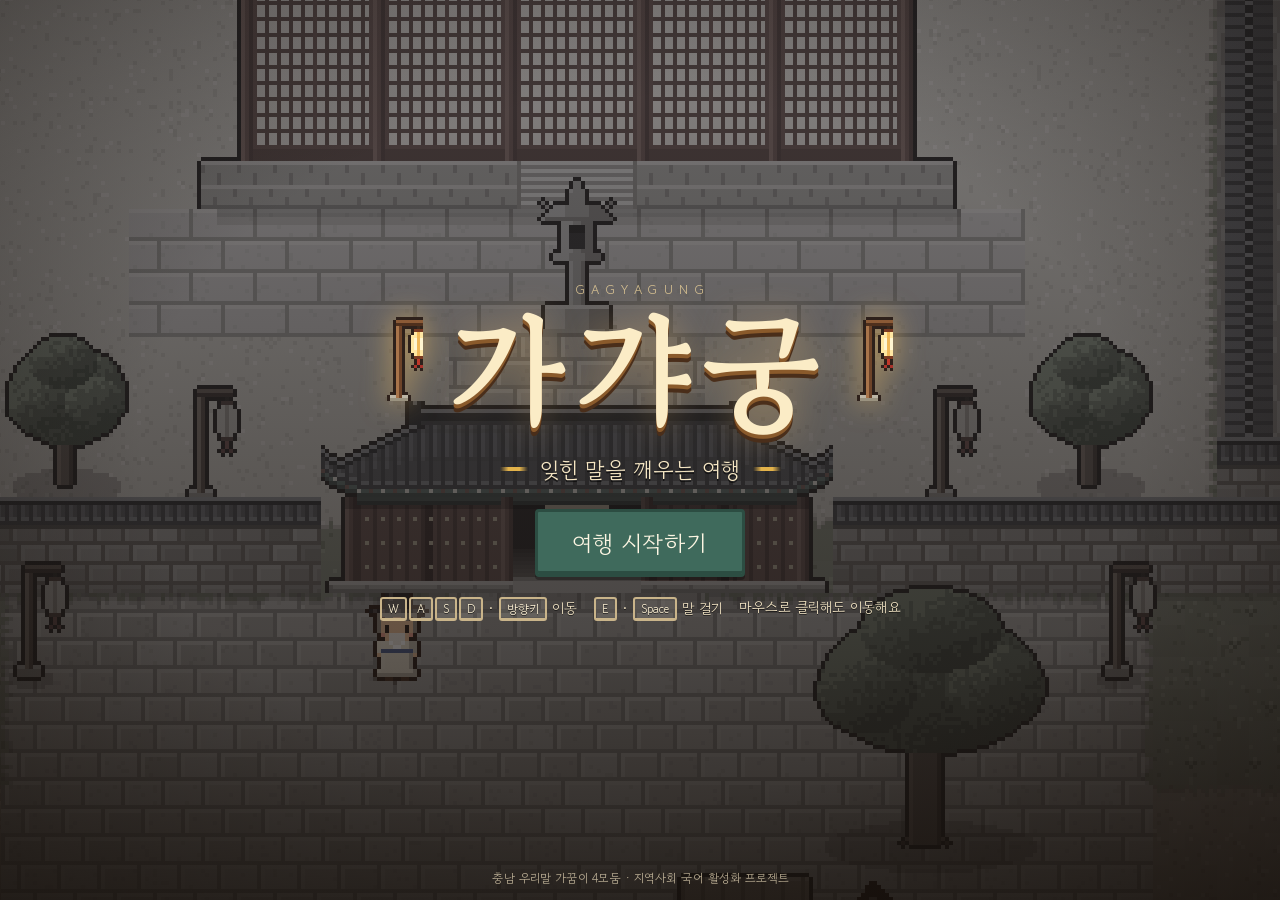
==== index.html @ 81b26e1e "가갸궁: 잊힌 말을 깨우는 여행 (웹 픽셀 RPG) 충남 우리말 가꿈이 4모둠 지역사회 국어 활성화 프로젝트. 시작 화면, 픽셀 마을, 미션 3개(충남 말 장터, 말길 서찰방, 쉬" ====
<!doctype html>
<html lang="ko">
<head>
<meta charset="utf-8">
<meta name="viewport" content="width=device-width,initial-scale=1,viewport-fit=cover,user-scalable=no">
<meta name="theme-color" content="#1d1a16">
<title>가갸궁 — 잊힌 말을 깨우는 여행</title>
<meta name="description" content="충남 우리말 가꿈이 4모둠의 2D 픽셀 RPG. 희미해진 말빛을 되찾아 궁궐 마을에 색을 돌려주세요.">
<link rel="preconnect" href="https://fonts.googleapis.com">
<link rel="preconnect" href="https://fonts.gstatic.com" crossorigin>
<link rel="stylesheet" href="https://fonts.googleapis.com/css2?family=Gowun+Batang:wght@700&family=Gowun+Dodum&display=swap">
<link rel="stylesheet" href="css/style.css">
</head>
<body>
<div id="app">
  <canvas id="game" aria-label="가갸궁 게임 화면"></canvas>
  <div id="loading"><span class="ico-light"></span>말빛을 모으는 중…</div>
  <div id="vignette"></div>

  <!-- 시작 화면 -->
  <section id="screen-title" class="screen">
    <div class="title-card">
      <div class="logo-row">
        <canvas class="logo-lantern" width="12" height="30"></canvas>
        <div class="logo-block">
          <p class="logo-en">GAGYAGUNG</p>
          <h1 class="logo">가갸궁</h1>
        </div>
        <canvas class="logo-lantern" width="12" height="30"></canvas>
      </div>
      <p class="subtitle"><span class="deco"></span>잊힌 말을 깨우는 여행<span class="deco"></span></p>
      <button id="btn-start" class="btn btn-primary btn-big">여행 시작하기</button>
      <div class="controls-guide">
        <div class="guide-pc">
          <span><kbd>W</kbd><kbd>A</kbd><kbd>S</kbd><kbd>D</kbd> · <kbd>방향키</kbd> 이동</span>
          <span><kbd>E</kbd> · <kbd>Space</kbd> 말 걸기</span>
          <span>마우스로 클릭해도 이동해요</span>
        </div>
        <div class="guide-touch">
          <span>화면을 끌어서 이동</span>
          <span>사람을 톡 누르면 다가가서 말 걸기</span>
        </div>
      </div>
    </div>
    <p class="title-foot">충남 우리말 가꿈이 4모둠 · 지역사회 국어 활성화 프로젝트</p>
  </section>

  <!-- 인트로 -->
  <section id="screen-intro" class="screen hidden">
    <div class="intro-box panel">
      <p id="intro-text"></p>
      <div class="intro-foot">
        <div id="intro-dots" class="intro-dots"></div>
        <div class="intro-nav">
          <button id="btn-intro-skip" class="btn btn-ghost">건너뛰기</button>
          <button id="btn-intro-next" class="btn btn-primary">다음</button>
        </div>
      </div>
    </div>
  </section>

  <!-- HUD -->
  <div id="hud" class="hidden">
    <div id="quest" class="panel">
      <div class="quest-head">
        <span class="quest-title"><i class="ico-light"></i>말빛 되찾기</span>
        <span id="quest-count">0 / 3</span>
      </div>
      <p id="quest-hint"></p>
      <ul id="quest-list"></ul>
    </div>
    <button id="inv" class="panel hidden" aria-label="들고 있는 물건">
      <canvas id="inv-icon" width="16" height="16"></canvas>
      <span><small>들고 있는 것</small><b id="inv-name"></b></span>
      <i id="inv-read">읽기</i>
    </button>
    <div class="hud-buttons">
      <button id="btn-sound" class="icon-btn" aria-label="소리 끄기" title="소리 켜기/끄기"></button>
      <button id="btn-menu" class="icon-btn" aria-label="메뉴" title="메뉴"></button>
    </div>
    <div id="place-banner"><small></small><strong></strong></div>
    <div id="toast-wrap"></div>
    <div id="controls-hint"></div>
  </div>

  <!-- 대화창 -->
  <div id="dialog" class="hidden" role="dialog" aria-live="polite">
    <div class="dlg-portrait"><canvas id="dlg-portrait" width="16" height="16"></canvas></div>
    <div class="dlg-body">
      <div id="dlg-name" class="dlg-name"></div>
      <p id="dlg-text"></p>
      <div id="dlg-choices"></div>
      <div class="dlg-next" aria-hidden="true"></div>
    </div>
  </div>

  <!-- 서찰 읽기 -->
  <div id="letter" class="modal hidden" role="dialog" aria-label="서찰">
    <div class="letter-paper">
      <p class="letter-to"><small>받는 이</small><span id="letter-to"></span></p>
      <p id="letter-body"></p>
      <p class="letter-from" id="letter-from"></p>
      <p class="letter-tip">점선 밑줄이 있는 말을 누르면 뜻을 볼 수 있어요.</p>
      <p id="letter-gloss" aria-live="polite"></p>
      <button id="btn-letter-close" class="btn btn-primary">다 읽었어요</button>
    </div>
  </div>

  <!-- 엔딩: 복원된 마을 둘러보기 자막 -->
  <div id="tour-caption"></div>

  <!-- 엔딩 · 디지털 수호증 -->
  <section id="screen-ending" class="hidden">
    <div class="ending-scroll">
      <div class="ending-grid">
        <div class="ending-box panel">
          <p class="ending-kicker"><i class="ico-light"></i>말빛 되찾기 완료</p>
          <h2 id="ending-title"></h2>
          <p id="ending-message"></p>
          <div id="ending-words"></div>
          <div id="ending-centennial"></div>
        </div>
        <div class="card-box panel">
          <label class="name-field">수호증에 적을 이름
            <input id="card-name" maxlength="10" placeholder="우리말 가꿈이" autocomplete="off">
          </label>
          <img id="card-img" alt="우리말 수호증">
          <div class="ending-actions">
            <button id="btn-card-save" class="btn btn-primary">수호증 저장하기</button>
            <button id="btn-ending-explore" class="btn">마을 더 둘러보기</button>
            <button id="btn-ending-restart" class="btn">처음부터 다시 하기</button>
          </div>
          <p class="card-tip">저장 버튼이 안 되면 수호증 그림을 길게 누르거나(휴대폰) 오른쪽 클릭(PC)해서 저장하세요.</p>
        </div>
      </div>
    </div>
  </section>

  <!-- 터치 조작 -->
  <div id="touch" class="hidden">
    <div id="joy-base"><div id="joy-knob"></div></div>
    <button id="btn-action" class="action-btn" aria-label="말 걸기">말 걸기</button>
  </div>

  <!-- 메뉴 -->
  <div id="menu" class="modal hidden">
    <div class="modal-box panel">
      <h2>잠시 쉬어 가기</h2>
      <div class="modal-actions" id="menu-main">
        <button class="btn btn-primary" data-act="resume">계속하기</button>
        <button class="btn" data-act="sound">소리: 켜짐</button>
        <button class="btn" data-act="help">조작 방법</button>
        <button class="btn btn-danger" data-act="restart">처음부터 다시 시작</button>
      </div>
      <div class="modal-help hidden" id="menu-help">
        <ul>
          <li><b>이동</b> — WASD 또는 방향키 · 마우스 클릭 · 화면 끌기(모바일)</li>
          <li><b>말 걸기 / 살펴보기</b> — E 또는 Space · 사람이나 물건을 클릭/터치</li>
          <li><b>대화 넘기기</b> — E · Space · Enter · 대화창 터치</li>
          <li><b>메뉴</b> — Esc</li>
        </ul>
        <button class="btn" data-act="back">돌아가기</button>
      </div>
      <div class="modal-confirm hidden" id="menu-confirm">
        <p>지금까지의 여행을 지우고 처음부터 다시 시작할까요?</p>
        <div class="row">
          <button class="btn" data-act="back">아니요</button>
          <button class="btn btn-danger" data-act="restart-yes">다시 시작</button>
        </div>
      </div>
    </div>
  </div>

  <div id="curtain"></div>
  <noscript><p class="noscript">이 게임은 JavaScript가 필요합니다.</p></noscript>
</div>

<!-- 데이터 (대사·미션·지역어·공공언어) -->
<script src="data/config.js"></script>
<script src="data/story.js"></script>
<script src="data/dialect.js"></script>
<script src="data/public-language.js"></script>
<script src="data/missions.js"></script>
<script src="data/npcs.js"></script>
<script src="data/examine.js"></script>

<!-- 엔진 -->
<script src="js/core/util.js"></script>
<script src="js/core/audio.js"></script>
<script src="js/core/input.js"></script>
<script src="js/art/painter.js"></script>
<script src="js/art/ground.js"></script>
<script src="js/art/buildings.js"></script>
<script src="js/art/props.js"></script>
<script src="js/art/characters.js"></script>
<script src="js/world/layout.js"></script>
<script src="js/world/pathfind.js"></script>
<script src="js/world/entities.js"></script>
<script src="js/world/world.js"></script>
<script src="js/systems/state.js"></script>
<script src="js/systems/dialogue.js"></script>
<script src="js/ui/card.js"></script>
<script src="js/ui/ui.js"></script>
<script src="js/main.js"></script>
</body>
</html>
---- css/style.css ----
/* 가갸궁 — 한지와 나무, 금빛 말빛 */
:root {
  --bg: #1d1a16;
  --paper: #f6efdc;
  --paper-2: #ebdfc2;
  --ink: #3a2a1e;
  --ink-soft: #6b5644;
  --wood: #6b4428;
  --wood-d: #45291a;
  --green: #3f6a5c;
  --green-d: #2c4d42;
  --gold: #e2b24a;
  --gold-l: #ffd982;
  --orange: #e0892e;
  --red: #b4473a;
  --font: 'Gowun Dodum', 'Apple SD Gothic Neo', 'Malgun Gothic', 'Noto Sans KR', sans-serif;
  --font-title: 'Gowun Batang', 'Nanum Myeongjo', 'AppleMyungjo', serif;
  --safe-t: env(safe-area-inset-top, 0px);
  --safe-b: env(safe-area-inset-bottom, 0px);
  --safe-l: env(safe-area-inset-left, 0px);
  --safe-r: env(safe-area-inset-right, 0px);
  color-scheme: dark;
}
* { box-sizing: border-box; }
html, body { margin: 0; height: 100%; background: var(--bg); overflow: hidden; }
body {
  font-family: var(--font); color: var(--ink);
  -webkit-font-smoothing: antialiased; -webkit-tap-highlight-color: transparent;
  touch-action: none; user-select: none; -webkit-user-select: none; overscroll-behavior: none;
}
#app { position: fixed; inset: 0; }
#game { position: absolute; inset: 0; display: block; image-rendering: pixelated; image-rendering: crisp-edges; }
#vignette { position: absolute; inset: 0; pointer-events: none; background: radial-gradient(ellipse at center, transparent 55%, rgba(15, 10, 6, .45) 100%); }
.hidden { display: none !important; }
button { font-family: inherit; cursor: pointer; }
em { font-style: normal; color: #a86a12; font-weight: 700; }

/* ── 공통 패널: 한지 + 나무 테두리 ── */
.panel {
  background: var(--paper);
  border: 3px solid var(--wood-d);
  border-radius: 4px;
  box-shadow: inset 0 0 0 2px var(--paper-2), inset 0 0 0 3px #caa76a, 0 4px 0 rgba(0, 0, 0, .35);
}

/* ── 버튼 ── */
.btn {
  appearance: none; border: 3px solid var(--wood-d); border-radius: 4px;
  background: var(--paper); color: var(--ink);
  font-size: 17px; padding: 10px 18px; min-height: 46px;
  box-shadow: inset 0 -3px 0 var(--paper-2), 0 3px 0 rgba(0, 0, 0, .3);
  transition: transform .08s, filter .15s;
}
.btn:hover { filter: brightness(1.05); }
.btn:active { transform: translateY(2px); box-shadow: inset 0 -1px 0 var(--paper-2), 0 1px 0 rgba(0, 0, 0, .3); }
.btn:focus-visible { outline: 3px solid var(--gold-l); outline-offset: 2px; }
.btn-primary { background: var(--green); color: #fdf6e3; border-color: var(--green-d); box-shadow: inset 0 -3px 0 var(--green-d), 0 3px 0 rgba(0, 0, 0, .3); }
.btn-ghost { background: transparent; border-color: transparent; box-shadow: none; color: var(--ink-soft); }
.btn-danger { color: var(--red); }
.btn-big { font-size: clamp(19px, 2.6vw, 23px); padding: 14px 34px; min-height: 58px; letter-spacing: .04em; }

/* ── 시작 화면 ── */
.screen { position: absolute; inset: 0; display: flex; flex-direction: column; align-items: center; justify-content: center; padding: 24px 16px calc(24px + var(--safe-b)); }
#screen-title { background: linear-gradient(180deg, rgba(20, 14, 9, .2) 0%, rgba(20, 14, 9, .55) 70%, rgba(20, 14, 9, .8) 100%); }
.title-card { display: flex; flex-direction: column; align-items: center; text-align: center; gap: 14px; animation: rise .9s ease-out both; }
.logo-row { display: flex; align-items: center; gap: clamp(10px, 3vw, 26px); }
.logo-lantern { width: 36px; height: 90px; image-rendering: pixelated; filter: drop-shadow(0 0 14px rgba(255, 200, 100, .6)); animation: sway 3.2s ease-in-out infinite; transform-origin: 30% 10%; }
.logo-lantern:last-child { animation-delay: -1.6s; }
.logo-block { display: flex; flex-direction: column; align-items: center; }
.logo {
  margin: 0; font-family: var(--font-title); font-weight: 700;
  font-size: clamp(64px, 15vw, 128px); line-height: 1; letter-spacing: .06em;
  color: #fbecc6;
  text-shadow: 0 4px 0 #8a5a2b, 0 8px 0 #4a2e1a, 0 0 34px rgba(255, 200, 110, .45);
}
.logo-en { margin: 0 0 6px; font-size: 13px; letter-spacing: .5em; color: #e8cf98; opacity: .85; padding-left: .5em; }
.subtitle { margin: 6px 0 10px; display: flex; align-items: center; gap: 12px; font-size: clamp(17px, 2.6vw, 22px); color: #f6e7c4; text-shadow: 0 2px 0 rgba(0, 0, 0, .55); }
.subtitle .deco { width: 28px; height: 4px; background: linear-gradient(90deg, transparent, var(--gold) 30%, var(--gold) 70%, transparent); }
.controls-guide { margin-top: 6px; font-size: 14px; color: #f2e4c4; text-shadow: 0 1px 0 rgba(0, 0, 0, .6); }
.controls-guide > div { display: flex; flex-wrap: wrap; justify-content: center; gap: 6px 16px; }
.guide-touch { display: none !important; }
body.is-touch .guide-pc { display: none !important; }
body.is-touch .guide-touch { display: flex !important; }
kbd { display: inline-block; min-width: 22px; padding: 1px 6px; margin: 0 1px; border: 2px solid #c9b48a; border-bottom-width: 3px; border-radius: 3px; background: rgba(246, 239, 220, .12); font-family: inherit; font-size: 12px; color: #fff3d6; }
.title-foot { position: absolute; bottom: calc(14px + var(--safe-b)); margin: 0; font-size: 12px; color: rgba(246, 231, 196, .7); text-align: center; padding: 0 16px; }

/* ── 인트로 ── */
#screen-intro { background: rgba(20, 14, 9, .45); justify-content: flex-end; padding-bottom: calc(10vh + var(--safe-b)); }
.intro-box { width: min(640px, 100%); padding: 26px 26px 18px; }
#intro-text { margin: 0 0 18px; min-height: 4.8em; font-size: clamp(17px, 2.3vw, 20px); line-height: 1.75; word-break: keep-all; }
#intro-text.fade { animation: fadeIn .45s ease-out; }
.intro-foot { display: flex; align-items: center; justify-content: space-between; gap: 12px; }
.intro-dots { display: flex; gap: 6px; }
.intro-dots i { width: 8px; height: 8px; background: #d8c8a4; border-radius: 1px; }
.intro-dots i.on { background: var(--orange); }
.intro-nav { display: flex; gap: 8px; }

/* ── HUD ── */
#hud { position: absolute; inset: 0; pointer-events: none; }
#hud .panel, #hud button { pointer-events: auto; }
#quest {
  position: absolute; top: calc(10px + var(--safe-t)); left: calc(10px + var(--safe-l));
  width: min(330px, calc(100vw - 116px)); padding: 10px 14px 11px;
}
.quest-head { display: flex; align-items: center; justify-content: space-between; font-weight: 700; font-size: 15px; color: var(--wood-d); }
.quest-title { display: flex; align-items: center; gap: 7px; }
.ico-light { width: 10px; height: 12px; background: var(--gold); box-shadow: inset -2px 0 0 #b9822a, 0 0 8px rgba(255, 200, 90, .8); border-radius: 1px; }
#quest-count { font-size: 14px; color: var(--ink-soft); }
#quest-hint { margin: 5px 0 8px; font-size: 15px; line-height: 1.5; word-break: keep-all; }
#quest-hint em { color: #b0700f; }
#quest-list { display: flex; gap: 6px; margin: 0; padding: 0; list-style: none; }
.q-item { display: flex; align-items: center; gap: 5px; padding: 3px 8px 3px 6px; font-size: 13px; border: 2px solid #d4c39c; border-radius: 3px; background: #efe5cc; color: var(--ink-soft); }
.q-dot { width: 9px; height: 9px; border: 2px solid #a8957a; border-radius: 1px; background: transparent; }
.q-item[data-state="active"] { border-color: var(--gold); color: var(--ink); background: #fbf0cf; }
.q-item[data-state="active"] .q-dot { border-color: #c98a1c; background: var(--gold); animation: blink 1.2s steps(2) infinite; }
.q-item[data-state="done"] { border-color: var(--green); color: #fdf6e3; background: var(--green); }
.q-item[data-state="done"] .q-dot { border-color: #fdf6e3; background: var(--gold-l); }

.hud-buttons { position: absolute; top: calc(10px + var(--safe-t)); right: calc(10px + var(--safe-r)); display: flex; gap: 8px; }
.icon-btn {
  width: 46px; height: 46px; padding: 9px; border: 3px solid var(--wood-d); border-radius: 4px;
  background: var(--paper); color: var(--wood-d);
  box-shadow: inset 0 -3px 0 var(--paper-2), 0 3px 0 rgba(0, 0, 0, .3);
}
.icon-btn svg { width: 100%; height: 100%; display: block; }
.icon-btn:active { transform: translateY(2px); }

#place-banner {
  position: absolute; left: 50%; top: 24%; transform: translate(-50%, -6px);
  display: flex; flex-direction: column; align-items: center; gap: 2px;
  color: #fff3d6; text-shadow: 0 2px 0 #3a2618, 0 0 16px rgba(0, 0, 0, .5);
  opacity: 0; transition: opacity .5s, transform .5s; white-space: nowrap;
}
#place-banner.in { opacity: 1; transform: translate(-50%, 0); }
#place-banner small { font-size: 13px; letter-spacing: .2em; color: var(--gold-l); }
#place-banner strong { font-family: var(--font-title); font-size: clamp(24px, 4vw, 34px); padding: 0 20px; border-top: 2px solid rgba(255, 217, 130, .6); border-bottom: 2px solid rgba(255, 217, 130, .6); }

#toast-wrap { position: absolute; left: 50%; top: calc(12px + var(--safe-t)); transform: translateX(-50%); display: flex; flex-direction: column; align-items: center; gap: 6px; width: max-content; max-width: calc(100vw - 32px); }
.toast {
  padding: 9px 16px; font-size: 15px; border-radius: 4px; background: rgba(42, 30, 20, .92); color: #fbefd2;
  border: 2px solid #8a6a3c; box-shadow: 0 3px 0 rgba(0, 0, 0, .3);
  opacity: 0; transform: translateY(-8px); transition: opacity .35s, transform .35s; text-align: center; word-break: keep-all;
}
.toast em { color: var(--gold-l); }
.toast.in { opacity: 1; transform: none; }
.toast.out { opacity: 0; transform: translateY(-6px); }
.toast-quest { border-color: var(--gold); }
.toast-done { border-color: #8fcf9a; background: rgba(36, 62, 50, .94); }
@media (max-width: 720px) { #toast-wrap { top: auto; bottom: calc(150px + var(--safe-b)); } }

#controls-hint {
  position: absolute; left: 50%; bottom: calc(22px + var(--safe-b)); transform: translateX(-50%);
  padding: 8px 16px; border-radius: 4px; background: rgba(30, 22, 15, .78); color: #f6e7c4; font-size: 14px;
  opacity: 0; transition: opacity .6s; white-space: nowrap; max-width: calc(100vw - 32px); overflow: hidden; text-overflow: ellipsis;
}
#controls-hint.in { opacity: 1; }
body.is-touch #controls-hint { bottom: calc(118px + var(--safe-b)); white-space: normal; text-align: center; }
body.in-dialog #controls-hint { opacity: 0; }

/* ── 대화창 ── */
#dialog {
  position: absolute; left: 50%; transform: translateX(-50%);
  bottom: calc(14px + var(--safe-b));
  width: min(760px, calc(100vw - 20px));
  display: flex; align-items: flex-start; gap: 14px;
  padding: 16px 18px 16px 16px; min-height: 112px; max-height: 38vh;
  background: var(--paper);
  border: 3px solid var(--wood-d); border-radius: 4px;
  box-shadow: inset 0 0 0 2px var(--paper-2), inset 0 0 0 3px #caa76a, 0 5px 0 rgba(0, 0, 0, .35);
  cursor: pointer; animation: dlgIn .18s ease-out;
}
.dlg-portrait { flex: none; width: 76px; height: 76px; border: 3px solid var(--wood); border-radius: 3px; background: #d9e3c8; background: linear-gradient(180deg, #e8eedb 0%, #cfdcb8 100%); display: none; align-items: center; justify-content: center; }
#dialog.has-portrait .dlg-portrait { display: flex; }
#dialog.player .dlg-portrait { background: linear-gradient(180deg, #f6e6c6 0%, #edd2a2 100%); }
#dlg-portrait { width: 64px; height: 64px; image-rendering: pixelated; }
.dlg-body { flex: 1; min-width: 0; position: relative; }
.dlg-name { display: inline-block; margin: -2px 0 6px; padding: 2px 10px; font-weight: 700; font-size: 15px; color: #fdf6e3; background: var(--green); border-radius: 3px; }
#dialog.player .dlg-name { background: var(--orange); }
#dlg-text { margin: 0; font-size: clamp(16px, 2.1vw, 19px); line-height: 1.7; word-break: keep-all; overflow-wrap: anywhere; min-height: 3.4em; padding-right: 18px; }
#dialog.narr #dlg-text { color: var(--ink-soft); font-style: italic; }
#dialog.dev { background: #ece6f3; }
#dialog.dev #dlg-text { color: #5a4a7a; font-style: normal; font-size: 15px; }
.dlg-next { position: absolute; right: 0; bottom: -2px; width: 0; height: 0; border-left: 7px solid transparent; border-right: 7px solid transparent; border-top: 9px solid var(--orange); opacity: 0; }
#dialog.done .dlg-next { opacity: 1; animation: nudge .8s ease-in-out infinite; }
#dialog.done:has(.dlg-choice) .dlg-next { opacity: 0; }
#dlg-choices { display: flex; flex-direction: column; gap: 6px; margin-top: 8px; }
.dlg-choice { text-align: left; font-size: 16px; padding: 9px 14px; min-height: 44px; border: 2px solid #c9b48a; border-radius: 3px; background: #fbf6e8; color: var(--ink); }
.dlg-choice.sel, .dlg-choice:hover { border-color: var(--orange); background: #fff1d6; }
.dlg-choice.sel::before { content: '▶ '; color: var(--orange); }

/* ── 터치 조작 ── */
#touch { position: absolute; inset: 0; pointer-events: none; }
#joy-base {
  position: absolute; width: 104px; height: 104px; margin: -52px 0 0 -52px; border-radius: 50%;
  border: 3px solid rgba(246, 239, 220, .55); background: rgba(30, 22, 15, .25); opacity: 0; transition: opacity .15s;
}
#joy-base.on { opacity: 1; }
#joy-knob { position: absolute; left: 50%; top: 50%; width: 44px; height: 44px; margin: -22px 0 0 -22px; border-radius: 50%; background: rgba(246, 239, 220, .85); border: 3px solid var(--wood); }
.action-btn {
  position: absolute; right: calc(18px + var(--safe-r)); bottom: calc(24px + var(--safe-b));
  width: 84px; height: 84px; border-radius: 50%; pointer-events: auto;
  border: 4px solid var(--wood-d); background: var(--paper); color: var(--ink-soft);
  font-size: 16px; font-weight: 700; box-shadow: 0 4px 0 rgba(0, 0, 0, .35); opacity: .7;
  transition: background .15s, transform .08s, opacity .15s;
}
.action-btn.ready { background: var(--gold-l); color: var(--wood-d); opacity: 1; animation: pulse 1.4s ease-in-out infinite; }
.action-btn:active { transform: translateY(3px); }
body.in-dialog .action-btn { opacity: 0; pointer-events: none; }

/* ── 메뉴 ── */
.modal { position: absolute; inset: 0; background: rgba(15, 10, 6, .55); display: flex; align-items: center; justify-content: center; padding: 16px; }
.modal-box { width: min(380px, 100%); padding: 22px 22px 20px; text-align: center; }
.modal-box h2 { margin: 0 0 16px; font-family: var(--font-title); font-size: 24px; color: var(--wood-d); }
.modal-actions { display: flex; flex-direction: column; gap: 9px; }
.modal-help ul { margin: 0 0 16px; padding: 0; list-style: none; text-align: left; font-size: 15px; line-height: 1.6; }
.modal-help li { padding: 6px 0; border-bottom: 1px dashed #d4c39c; word-break: keep-all; }
.modal-confirm p { margin: 0 0 16px; font-size: 16px; line-height: 1.6; word-break: keep-all; }
.modal-confirm .row { display: flex; gap: 8px; justify-content: center; }

.noscript { position: fixed; left: 50%; top: 50%; transform: translate(-50%, -50%); color: #f6e7c4; background: #2a1e14; padding: 16px 20px; border-radius: 4px; }

/* ── 작은 화면 ── */
@media (max-width: 520px) {
  #quest { padding: 8px 10px 9px; }
  #quest-hint { font-size: 14px; margin: 3px 0 6px; }
  .q-item { padding: 2px 6px 2px 5px; font-size: 12px; }
  #dialog { gap: 10px; padding: 12px 12px 14px; }
  .dlg-portrait { width: 58px; height: 58px; }
  #dlg-portrait { width: 48px; height: 48px; }
  .intro-box { padding: 20px 18px 14px; }
}
@media (max-height: 460px) {
  .title-card { gap: 8px; }
  .logo { font-size: 64px; }
  .logo-lantern { height: 64px; width: 26px; }
  .controls-guide { display: none; }
  #dialog { min-height: 92px; max-height: 46vh; }
  #screen-intro { padding-bottom: 12px; }
}

@keyframes rise { from { opacity: 0; transform: translateY(14px); } to { opacity: 1; transform: none; } }
@keyframes fadeIn { from { opacity: 0; transform: translateY(4px); } to { opacity: 1; transform: none; } }
@keyframes dlgIn { from { opacity: 0; transform: translate(-50%, 8px); } to { opacity: 1; transform: translate(-50%, 0); } }
@keyframes sway { 0%, 100% { transform: rotate(-3deg); } 50% { transform: rotate(3deg); } }
@keyframes blink { 50% { opacity: .35; } }
@keyframes nudge { 0%, 100% { transform: translateY(0); } 50% { transform: translateY(3px); } }
@keyframes pulse { 0%, 100% { box-shadow: 0 4px 0 rgba(0, 0, 0, .35), 0 0 0 0 rgba(255, 217, 130, .6); } 50% { box-shadow: 0 4px 0 rgba(0, 0, 0, .35), 0 0 0 10px rgba(255, 217, 130, 0); } }
@media (prefers-reduced-motion: reduce) { *, *::before, *::after { animation-duration: .01ms !important; animation-iteration-count: 1 !important; transition-duration: .01ms !important; } }

/* ── 들고 있는 물건 ── */
#inv {
  position: absolute; left: calc(10px + var(--safe-l)); top: calc(126px + var(--safe-t));
  display: flex; align-items: center; gap: 9px; padding: 6px 12px 6px 7px; min-height: 48px;
  font-family: inherit; color: var(--ink); text-align: left; cursor: default;
}
#inv.clickable { cursor: pointer; }
#inv.pop { animation: pop .35s ease-out; }
#inv-icon { width: 32px; height: 32px; image-rendering: pixelated; background: #efe5cc; border: 2px solid #d4c39c; border-radius: 3px; }
#inv span { display: flex; flex-direction: column; line-height: 1.2; }
#inv small { font-size: 11px; color: var(--ink-soft); }
#inv b { font-size: 16px; }
#inv-read { font-style: normal; font-size: 13px; padding: 3px 8px; margin-left: 4px; border-radius: 3px; background: var(--green); color: #fdf6e3; }
@media (max-width: 520px) { #inv { top: calc(112px + var(--safe-t)); } }

/* ── 서찰 ── */
#letter { z-index: 5; }
.letter-paper {
  width: min(520px, 100%); padding: 28px 30px 22px; text-align: left;
  background: #f7eed6; color: var(--ink);
  border-radius: 3px; border-top: 10px solid #8b5a36; border-bottom: 10px solid #8b5a36;
  box-shadow: 0 0 0 2px #6e4429, 0 8px 0 rgba(0, 0, 0, .35);
  background-image: repeating-linear-gradient(0deg, transparent 0 33px, rgba(139, 90, 54, .12) 33px 34px);
  animation: rise .35s ease-out;
}
.letter-to { margin: 0 0 18px; font-family: var(--font-title); font-size: clamp(19px, 2.6vw, 22px); }
.letter-to small { display: block; font-family: var(--font); font-size: 13px; color: var(--ink-soft); margin-bottom: 2px; }
#letter-body { margin: 0 0 14px; font-family: var(--font-title); font-size: clamp(18px, 2.4vw, 20px); line-height: 1.9; word-break: keep-all; }
.letter-from { margin: 0 0 18px; text-align: right; font-family: var(--font-title); font-size: 17px; color: var(--ink-soft); }
.word {
  font: inherit; color: #8a3a1a; background: none; border: 0; padding: 0 1px; margin: 0;
  border-bottom: 2px dotted #c06a2a; cursor: pointer;
}
.word.on { background: #ffe6a8; border-bottom-style: solid; }
.letter-tip { margin: 0 0 6px; font-size: 13px; color: var(--ink-soft); }
#letter-gloss { min-height: 1.6em; margin: 0 0 16px; font-size: 16px; color: var(--green-d); }
#letter-gloss b { color: #8a3a1a; }
.letter-paper .btn { width: 100%; }

/* ── 엔딩 둘러보기 자막 ── */
#tour-caption {
  position: absolute; left: 50%; bottom: calc(12vh + var(--safe-b)); transform: translate(-50%, 8px);
  max-width: calc(100vw - 32px); padding: 10px 22px; text-align: center; word-break: keep-all;
  font-family: var(--font-title); font-size: clamp(18px, 2.8vw, 26px); color: #fff3d6;
  text-shadow: 0 2px 0 #3a2618, 0 0 18px rgba(0, 0, 0, .6);
  opacity: 0; transition: opacity .7s, transform .7s; pointer-events: none;
}
#tour-caption.in { opacity: 1; transform: translate(-50%, 0); }

/* ── 엔딩 화면 ── */
#screen-ending { position: absolute; inset: 0; background: rgba(20, 14, 9, .62); animation: fadeIn .8s ease-out; z-index: 4; }
.ending-scroll { position: absolute; inset: 0; overflow-y: auto; -webkit-overflow-scrolling: touch; touch-action: pan-y; padding: calc(20px + var(--safe-t)) 16px calc(24px + var(--safe-b)); }
.ending-grid { display: grid; gap: 16px; max-width: 1040px; margin: 0 auto; grid-template-columns: 1fr; align-items: start; }
@media (min-width: 880px) { .ending-grid { grid-template-columns: 1.05fr 1fr; min-height: calc(100vh - 44px); align-items: center; } }
.ending-box { padding: 26px 26px 22px; }
.ending-kicker { display: flex; align-items: center; gap: 7px; margin: 0 0 6px; font-size: 14px; color: var(--ink-soft); }
#ending-title { margin: 0 0 12px; font-family: var(--font-title); font-size: clamp(28px, 4.4vw, 40px); color: var(--wood-d); }
#ending-message { margin: 0 0 18px; font-family: var(--font-title); font-size: clamp(18px, 2.4vw, 22px); line-height: 1.7; word-break: keep-all; }
#ending-message em { color: #a86a12; }
#ending-words { margin: 0 0 16px; padding: 12px 14px; background: #efe5cc; border-radius: 3px; border: 2px solid #d4c39c; }
.w-head { margin: 0 0 8px; font-weight: 700; font-size: 15px; color: var(--wood-d); }
.w-row { display: flex; gap: 10px; align-items: baseline; padding: 5px 0; border-top: 1px dashed #d4c39c; font-size: 15px; }
.w-row b { flex: none; width: 52px; color: var(--green-d); }
.w-row span { display: flex; flex-wrap: wrap; gap: 4px 10px; }
.w-row i { font-style: normal; word-break: keep-all; }
.w-note { margin: 8px 0 0; font-size: 12px; color: var(--ink-soft); }
#ending-centennial { font-size: 15px; line-height: 1.7; color: var(--ink-soft); word-break: keep-all; padding-left: 12px; border-left: 4px solid var(--gold); }
.card-box { padding: 18px 18px 16px; display: flex; flex-direction: column; gap: 12px; align-items: center; }
.name-field { width: 100%; display: flex; flex-direction: column; gap: 6px; font-size: 14px; color: var(--ink-soft); }
.name-field input {
  font: inherit; font-size: 17px; padding: 10px 12px; border: 2px solid #c9b48a; border-radius: 3px; background: #fffaf0; color: var(--ink);
  user-select: text; -webkit-user-select: text; touch-action: manipulation;
}
.name-field input:focus { outline: 3px solid var(--gold-l); border-color: var(--orange); }
#card-img { width: min(100%, 380px); aspect-ratio: 720 / 1000; border-radius: 3px; box-shadow: 0 4px 0 rgba(0, 0, 0, .25); background: #f4ead2; -webkit-touch-callout: default; user-select: auto; pointer-events: auto; touch-action: manipulation; }
.ending-actions { width: 100%; display: grid; grid-template-columns: 1fr 1fr; gap: 8px; }
.ending-actions .btn-primary { grid-column: 1 / -1; }
.card-tip { margin: 0; font-size: 12px; color: var(--ink-soft); text-align: center; }
@keyframes pop { 0% { transform: scale(.9); } 60% { transform: scale(1.06); } 100% { transform: scale(1); } }
.ending-actions .btn:not(.btn-primary) { font-size: 15px; padding: 10px 6px; white-space: nowrap; }
#dlg-choices.nudge .dlg-choice { animation: nudgeX .35s ease-in-out; }
@keyframes nudgeX { 25% { transform: translateX(-4px); } 75% { transform: translateX(4px); } }

/* ── 전환 · 불러오기 ── */
#curtain { position: absolute; inset: 0; background: #120d09; opacity: 0; pointer-events: none; transition: opacity .38s ease; z-index: 20; }
#curtain.on { opacity: 1; pointer-events: auto; }
#loading { position: absolute; inset: 0; display: flex; align-items: center; justify-content: center; gap: 10px; background: var(--bg); color: #e8cf98; font-size: 16px; z-index: 30; }
body.ready #loading { display: none; }
body:not(.ready) .screen { visibility: hidden; }

/* ── 대화 다듬기 ── */
.dlg-choice .num { display: inline-block; min-width: 20px; margin-right: 8px; padding: 0 5px; border: 1px solid #c9b48a; border-radius: 3px; font-size: 13px; text-align: center; color: var(--ink-soft); }
.dlg-choice.sel .num { border-color: var(--orange); color: var(--orange); }
.dlg-choice.sel::before { content: none; }
body:not(.is-touch) #dialog.done:not(:has(.dlg-choice)) .dlg-body::after {
  content: 'E'; position: absolute; right: 18px; bottom: -4px; font-size: 11px; line-height: 1; padding: 2px 4px; border: 1px solid #c9b48a; border-radius: 2px; color: var(--ink-soft);
}
#game { -webkit-touch-callout: none; }
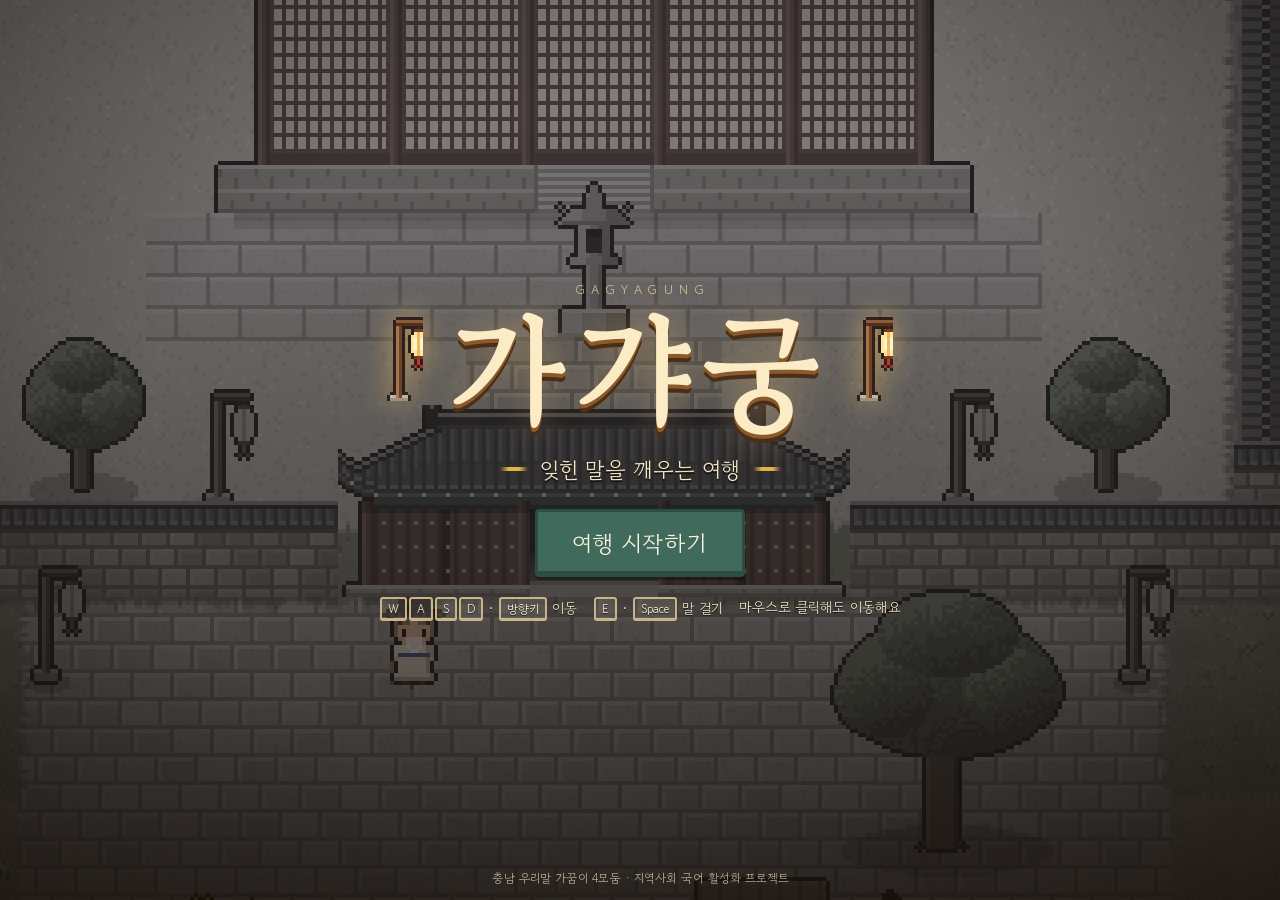
==== commit 5a500a88: "체험 행사(2026.12.9~10) 준비: 첫 경험·대사·충남 지역성·저장·모바일 개선 - 인트로 4장 → 2장, 가온과 첫 대화 때 주변 등불에 말빛이 켜지는 성공 경험 - 미션" ====
--- a/index.html
+++ b/index.html
@@ -29,7 +29,10 @@
         <canvas class="logo-lantern" width="12" height="30"></canvas>
       </div>
       <p class="subtitle"><span class="deco"></span>잊힌 말을 깨우는 여행<span class="deco"></span></p>
-      <button id="btn-start" class="btn btn-primary btn-big">여행 시작하기</button>
+      <div class="title-actions">
+        <button id="btn-continue" class="btn btn-primary btn-big hidden">이어하기</button>
+        <button id="btn-start" class="btn btn-primary btn-big">여행 시작하기</button>
+      </div>
       <div class="controls-guide">
         <div class="guide-pc">
           <span><kbd>W</kbd><kbd>A</kbd><kbd>S</kbd><kbd>D</kbd> · <kbd>방향키</kbd> 이동</span>
@@ -66,6 +69,7 @@
         <span class="quest-title"><i class="ico-light"></i>말빛 되찾기</span>
         <span id="quest-count">0 / 3</span>
       </div>
+      <p id="quest-current" class="hidden"></p>
       <p id="quest-hint"></p>
       <ul id="quest-list"></ul>
     </div>
@@ -118,6 +122,7 @@
           <h2 id="ending-title"></h2>
           <p id="ending-message"></p>
           <div id="ending-words"></div>
+          <div id="ending-dialect"></div>
           <div id="ending-centennial"></div>
         </div>
         <div class="card-box panel">
@@ -127,8 +132,10 @@
           <img id="card-img" alt="우리말 수호증">
           <div class="ending-actions">
             <button id="btn-card-save" class="btn btn-primary">수호증 저장하기</button>
+            <a id="btn-survey" class="btn btn-survey hidden" target="_blank" rel="noopener">1분 설문 참여하기</a>
             <button id="btn-ending-explore" class="btn">마을 더 둘러보기</button>
             <button id="btn-ending-restart" class="btn">처음부터 다시 하기</button>
+            <button id="btn-next-player" class="btn btn-next hidden">다음 체험자에게 넘기기</button>
           </div>
           <p class="card-tip">저장 버튼이 안 되면 수호증 그림을 길게 누르거나(휴대폰) 오른쪽 클릭(PC)해서 저장하세요.</p>
         </div>
@@ -199,6 +206,7 @@
 <script src="js/world/world.js"></script>
 <script src="js/systems/state.js"></script>
 <script src="js/systems/dialogue.js"></script>
+<script src="js/systems/save.js"></script>
 <script src="js/ui/card.js"></script>
 <script src="js/ui/ui.js"></script>
 <script src="js/main.js"></script>
--- a/css/style.css
+++ b/css/style.css
@@ -345,3 +345,56 @@
   content: 'E'; position: absolute; right: 18px; bottom: -4px; font-size: 11px; line-height: 1; padding: 2px 4px; border: 1px solid #c9b48a; border-radius: 2px; color: var(--ink-soft);
 }
 #game { -webkit-touch-callout: none; }
+
+/* ── 2차 디벨롭: 체험 행사용 ── */
+.title-actions { display: flex; flex-direction: column; align-items: center; gap: 10px; }
+#btn-start:not(.btn-big) { font-size: 16px; background: rgba(246, 239, 220, .92); }
+
+/* 진행 중인 미션 이름 */
+#quest-current { margin: 6px 0 0; font-size: 13px; color: var(--green-d); display: flex; align-items: center; gap: 6px; flex-wrap: wrap; }
+#quest-current b { padding: 1px 7px; border-radius: 3px; background: var(--gold); color: var(--wood-d); font-size: 12px; }
+#quest-current span { color: var(--ink-soft); }
+/* 미션 칸: 눌러서 목표 바꾸기 */
+#quest-list li { list-style: none; }
+button.q-item { font: inherit; cursor: pointer; min-height: 30px; }
+.q-item.focus { box-shadow: 0 0 0 2px var(--orange); }
+@media (pointer: coarse) { button.q-item { min-height: 34px; padding-left: 9px; padding-right: 10px; } }
+
+/* 엔딩: 충남 말 노트 · 설문 · 다음 체험자 */
+#ending-dialect { margin: 0 0 16px; padding: 12px 14px; border-radius: 3px; border: 2px solid #c9a96a; background: #fbf0cf; }
+.d-list { margin: 0 0 8px; padding: 0; list-style: none; display: grid; gap: 6px; }
+.d-list li { display: flex; flex-wrap: wrap; align-items: baseline; gap: 4px 10px; font-size: 16px; }
+.d-list b { font-family: var(--font-title); font-size: 19px; color: var(--wood-d); }
+.d-std::before { content: '= '; color: var(--ink-soft); }
+.d-region { font-size: 12px; padding: 1px 7px; border-radius: 10px; background: var(--green); color: #fdf6e3; }
+.d-variants { margin: 4px 0 0; font-size: 14px; line-height: 1.7; word-break: keep-all; }
+.d-variants b { display: block; color: var(--green-d); }
+.d-variants small { color: var(--ink-soft); margin-left: 2px; }
+.btn-survey { grid-column: 1 / -1; display: flex; align-items: center; justify-content: center; text-decoration: none; background: var(--gold-l); border-color: #8a6a3c; }
+.btn-next { grid-column: 1 / -1; background: var(--wood); color: #fdf6e3; border-color: var(--wood-d); }
+
+/* 가로 화면(높이가 낮을 때): HUD와 대화창을 더 낮게 */
+@media (max-height: 460px) and (orientation: landscape) {
+  #quest { width: min(300px, 42vw); padding: 6px 10px 7px; }
+  #quest-hint { font-size: 13px; margin: 2px 0 5px; line-height: 1.4; }
+  .quest-head { font-size: 13px; }
+  #quest-current { margin-top: 3px; }
+  #dialog { width: min(640px, calc(100vw - 210px)); left: calc(50% - 50px); min-height: 0; padding: 10px 12px; gap: 10px; max-height: 52vh; overflow-y: auto; }
+  .dlg-portrait { width: 52px; height: 52px; }
+  #dlg-portrait { width: 44px; height: 44px; }
+  #dlg-text { font-size: 15px; line-height: 1.55; min-height: 0; }
+  .dlg-choice { min-height: 40px; padding: 7px 12px; font-size: 15px; }
+  .action-btn { width: 72px; height: 72px; font-size: 14px; }
+  #place-banner { top: 14%; }
+  .intro-box { padding: 16px 18px 12px; }
+  #intro-text { min-height: 0; font-size: 16px; }
+}
+#quest-list { flex-wrap: wrap; }
+#quest-list li { flex: 0 0 auto; }
+button.q-item { white-space: nowrap; }
+@media (max-width: 520px) and (pointer: coarse) { #quest-list { gap: 4px; } button.q-item { padding-left: 6px; padding-right: 8px; gap: 4px; } }
+@media (max-height: 460px) and (orientation: landscape) {
+  #dlg-choices { flex-direction: row; flex-wrap: wrap; gap: 6px; margin-top: 6px; }
+  .dlg-choice { flex: 1 1 28%; min-width: 0; text-align: center; padding: 7px 8px; }
+  .dlg-choice .num { margin-right: 4px; }
+}
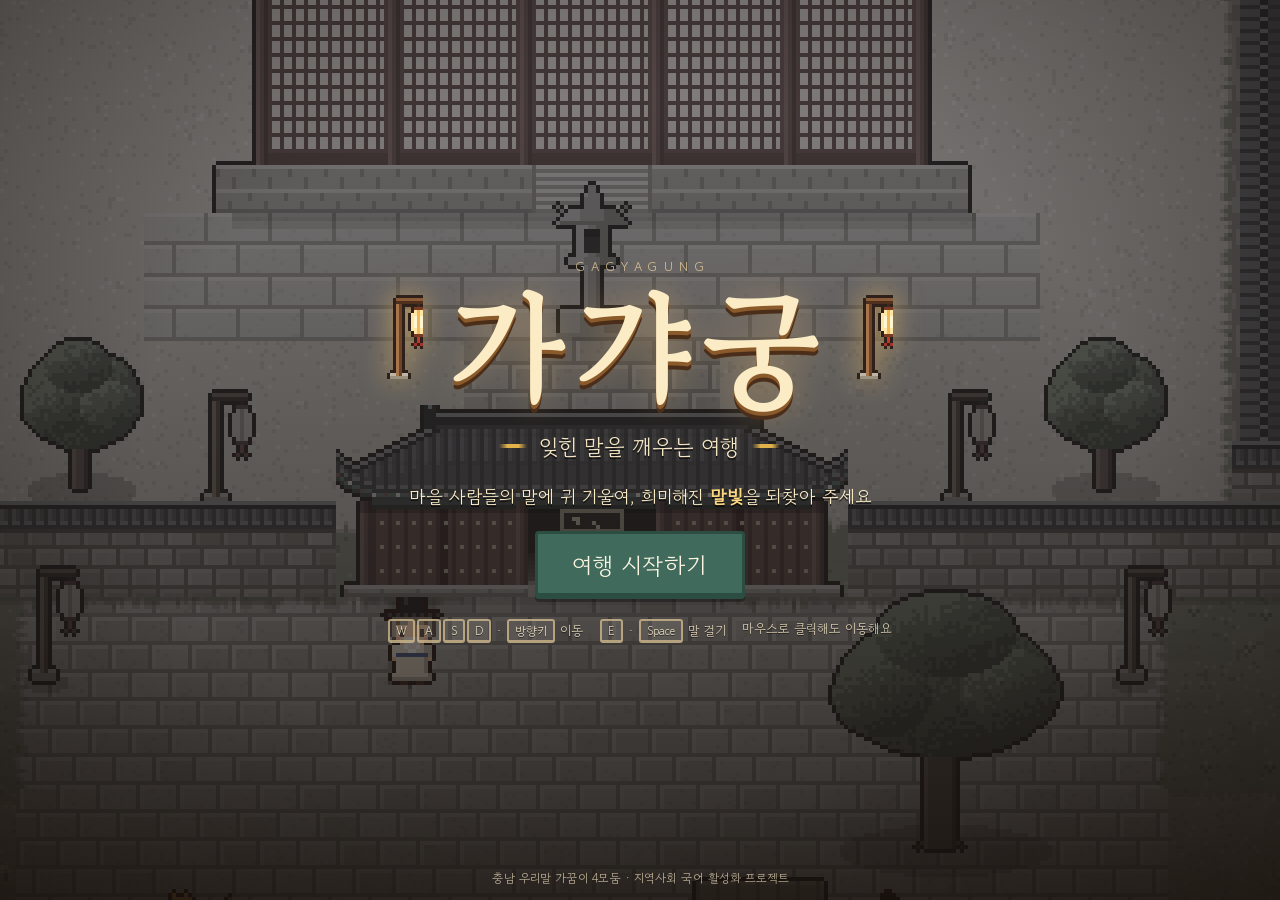
==== commit ebff5366: "최종 디벨롭: 행사 운영 안정성·공공언어 문장·완료 피드백·엔딩 다듬기 - 행사 모드 초기화가 같은 기기의 개인 저장을 지우던 문제 수정 - 처음으로 돌아갈 때 이전 체험자의 이름" ====
--- a/index.html
+++ b/index.html
@@ -29,6 +29,7 @@
         <canvas class="logo-lantern" width="12" height="30"></canvas>
       </div>
       <p class="subtitle"><span class="deco"></span>잊힌 말을 깨우는 여행<span class="deco"></span></p>
+      <p class="title-goal">마을 사람들의 말에 귀 기울여, 희미해진 <b>말빛</b>을 되찾아 주세요</p>
       <div class="title-actions">
         <button id="btn-continue" class="btn btn-primary btn-big hidden">이어하기</button>
         <button id="btn-start" class="btn btn-primary btn-big">여행 시작하기</button>
@@ -112,6 +113,18 @@
 
   <!-- 엔딩: 복원된 마을 둘러보기 자막 -->
   <div id="tour-caption"></div>
+  <button id="btn-tour-skip" class="btn btn-ghost-light hidden">건너뛰기 ▶</button>
+
+  <!-- 미션 완료 배너 -->
+  <div id="mission-banner" aria-live="polite"><span class="mb-seal">완</span><strong></strong><small></small></div>
+
+  <!-- 행사 모드: 자동 초기화 안내 -->
+  <div id="idle-warn" class="hidden" role="alertdialog" aria-live="assertive">
+    <div class="panel idle-box">
+      <p>한동안 움직임이 없어서 <b id="idle-count">20</b>초 뒤 처음 화면으로 돌아가요.</p>
+      <button id="btn-idle-stay" class="btn btn-primary">계속할게요</button>
+    </div>
+  </div>
 
   <!-- 엔딩 · 디지털 수호증 -->
   <section id="screen-ending" class="hidden">
@@ -120,6 +133,7 @@
         <div class="ending-box panel">
           <p class="ending-kicker"><i class="ico-light"></i>말빛 되찾기 완료</p>
           <h2 id="ending-title"></h2>
+          <ul id="ending-deeds"></ul>
           <p id="ending-message"></p>
           <div id="ending-words"></div>
           <div id="ending-dialect"></div>
--- a/css/style.css
+++ b/css/style.css
@@ -398,3 +398,43 @@
   .dlg-choice { flex: 1 1 28%; min-width: 0; text-align: center; padding: 7px 8px; }
   .dlg-choice .num { margin-right: 4px; }
 }
+
+/* ── 최종 디벨롭 ── */
+/* 시작 화면: 로고 → 부제 → 한 줄 목표 → 시작 버튼 → 조작 안내 순으로 위계 */
+.title-goal { margin: -4px 0 6px; max-width: 30em; padding: 0 12px; font-size: clamp(15px, 2.1vw, 18px); line-height: 1.6; color: #fbecc6; text-shadow: 0 2px 0 rgba(0, 0, 0, .6); word-break: keep-all; }
+.title-goal b { color: var(--gold-l); }
+.controls-guide { opacity: .85; font-size: 13px; }
+@media (max-height: 460px) { .title-goal { font-size: 14px; margin: 0 0 2px; } }
+
+/* 미션 완료 배너 */
+#mission-banner {
+  position: absolute; left: 50%; top: 30%; transform: translate(-50%, 10px) scale(.96);
+  display: flex; flex-direction: column; align-items: center; gap: 4px; padding: 14px 30px 14px;
+  background: rgba(36, 62, 50, .94); color: #fdf6e3; border: 3px solid #8fcf9a; border-radius: 4px;
+  box-shadow: inset 0 0 0 2px #2c4d42, 0 5px 0 rgba(0, 0, 0, .35);
+  opacity: 0; pointer-events: none; transition: opacity .35s, transform .35s; z-index: 6; text-align: center; max-width: calc(100vw - 32px);
+}
+#mission-banner.in { opacity: 1; transform: translate(-50%, 0) scale(1); }
+#mission-banner strong { font-family: var(--font-title); font-size: clamp(24px, 4vw, 32px); letter-spacing: .04em; }
+#mission-banner small { font-size: 15px; color: #d9ecd3; word-break: keep-all; }
+.mb-seal { width: 38px; height: 38px; display: grid; place-items: center; margin-top: -34px; border-radius: 3px; transform: rotate(-6deg);
+  background: var(--red); color: #fbecc6; font-family: var(--font-title); font-size: 20px; box-shadow: 0 0 0 2px #fbecc6, 0 3px 0 rgba(0, 0, 0, .3); }
+
+/* 엔딩 둘러보기 건너뛰기 */
+#btn-tour-skip { position: absolute; right: calc(14px + var(--safe-r)); bottom: calc(18px + var(--safe-b)); z-index: 5; min-height: 44px; }
+.btn-ghost-light { background: rgba(30, 22, 15, .55); color: #f6e7c4; border-color: rgba(246, 231, 196, .5); box-shadow: none; }
+
+/* 행사 모드: 자동 초기화 안내 */
+#idle-warn { position: absolute; inset: 0; display: flex; align-items: center; justify-content: center; padding: 16px; background: rgba(15, 10, 6, .45); z-index: 15; }
+.idle-box { width: min(380px, 100%); padding: 20px 20px 18px; text-align: center; }
+.idle-box p { margin: 0 0 14px; font-size: 17px; line-height: 1.6; word-break: keep-all; }
+.idle-box b { color: var(--red); font-size: 20px; }
+.idle-box .btn { width: 100%; }
+#ending-deeds { margin: 0 0 14px; padding: 0; list-style: none; display: grid; gap: 6px; }
+#ending-deeds li { position: relative; padding-left: 22px; font-size: 15px; line-height: 1.55; word-break: keep-all; }
+#ending-deeds li::before { content: ''; position: absolute; left: 4px; top: .45em; width: 9px; height: 9px; border-radius: 1px; background: var(--gold); box-shadow: 0 0 6px rgba(255, 200, 90, .8); }
+#ending-message { padding-top: 12px; border-top: 2px dashed #d4c39c; }
+/* 가운데 정렬 배너가 화면 절반 폭으로 줄어들지 않도록 */
+#mission-banner { width: max-content; }
+#mission-banner small { white-space: nowrap; }
+@media (max-width: 400px) { #mission-banner { padding: 12px 18px; } #mission-banner small { font-size: 14px; } }
